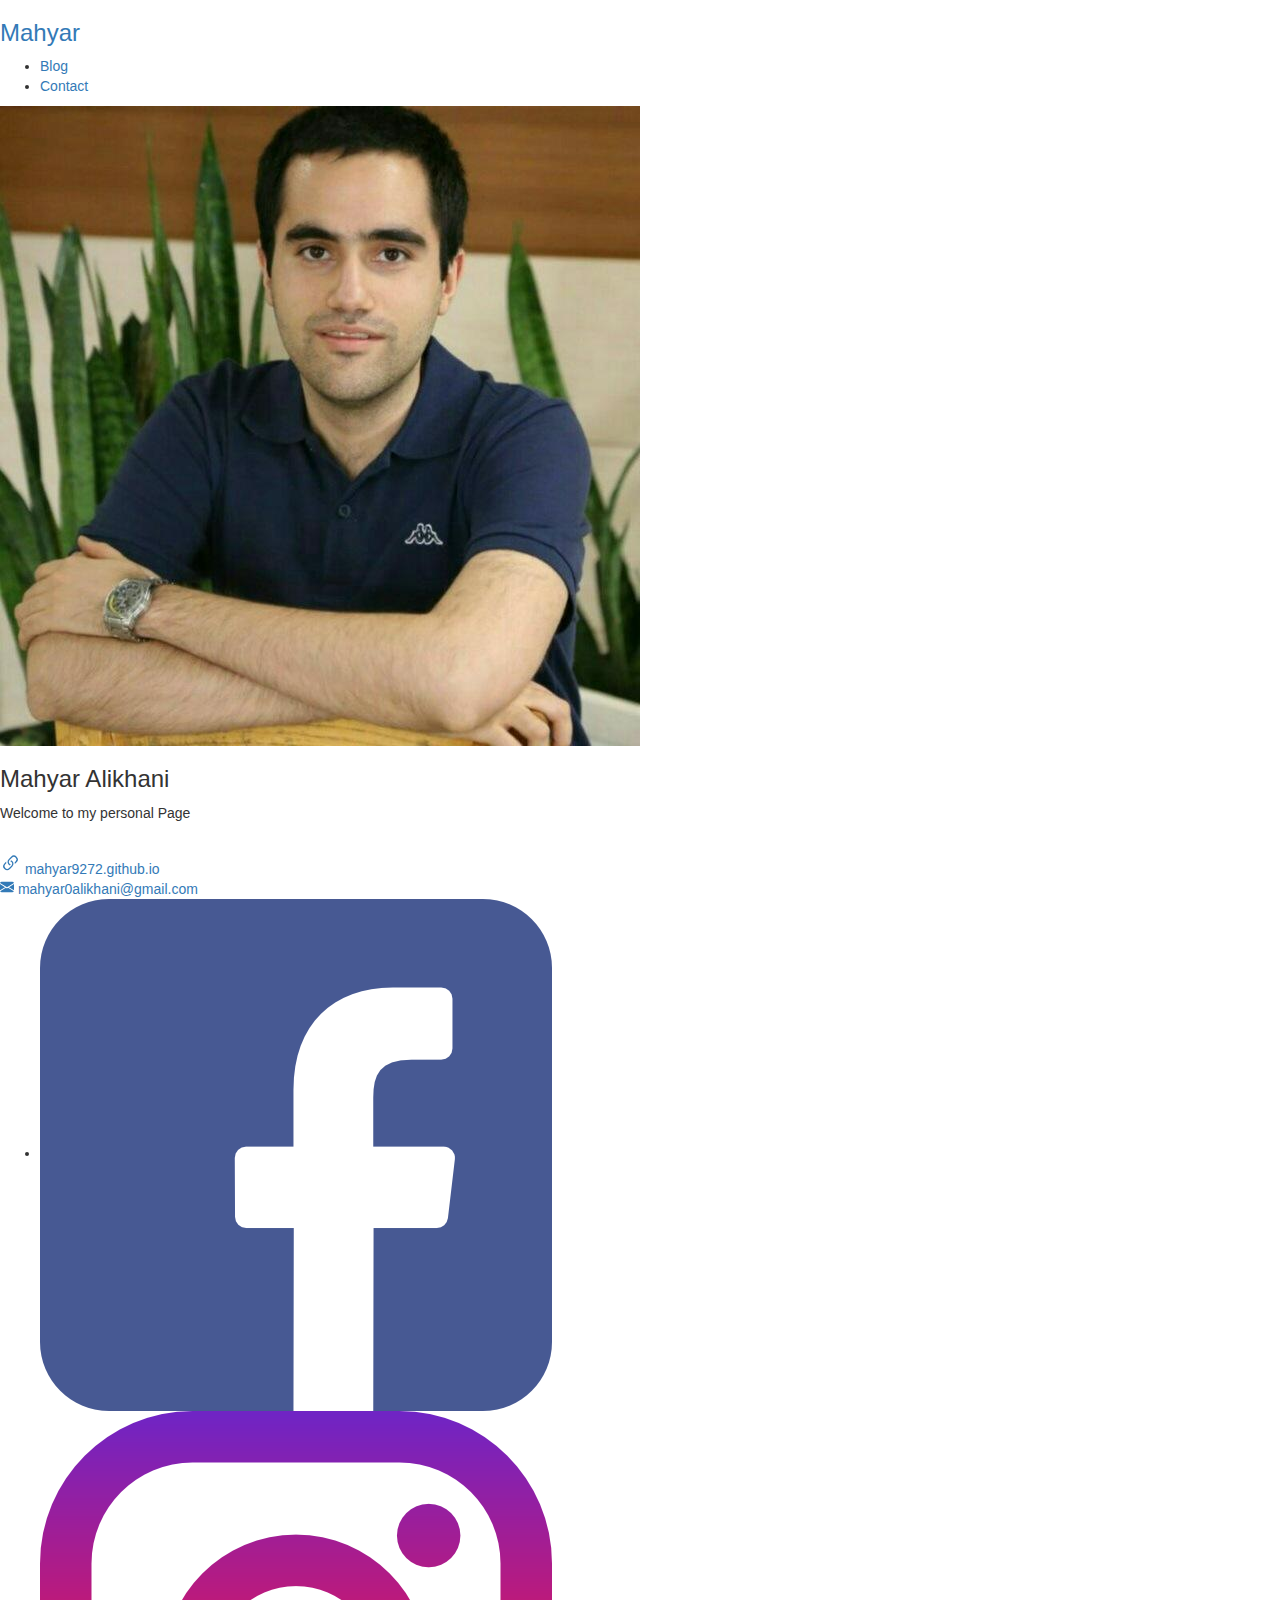
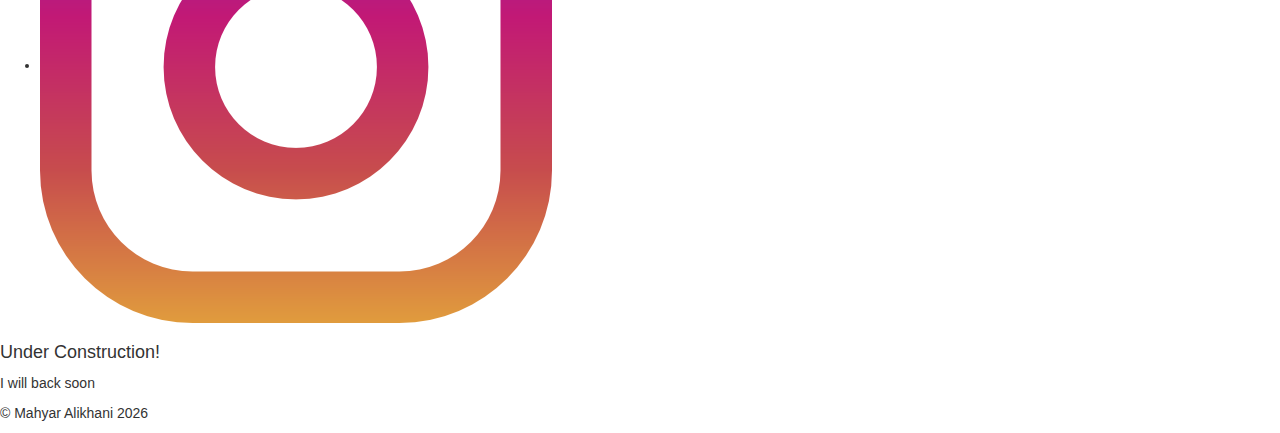
==== index.html @ 6f2d3813 "first commit" ====
<!DOCTYPE html>
<html lang="en">
<head>
    <meta charset="UTF-8">
    <meta name="viewport" content="width=device-width, initial-scale=1.0">
    <link rel="stylesheet" href="fStyle.css">
    <link rel="stylesheet" href="https://maxcdn.bootstrapcdn.com/bootstrap/3.3.7/css/bootstrap.min.css">
    <title>Mahyar</title>
</head>
<body>
    <header id="main-header" class="clearfix">
        <a href="fIndex.html">
            <h3>Mahyar</h3>
        </a>
        <nav>
            <ul>
                <li><a href="blog.html">Blog</a></li>
                <li><a href="contact.html">Contact</a></li>
            </ul>
        </nav>
    </header>
    <div style="overflow:auto">
        <div class="menu clearfix">
            <img id="profile-picture" src="images/me.jpg" alt="Mahyar Alikhani" />
            <h3>Mahyar Alikhani</h3>
            <p>Welcome to my personal Page</p>
            <br>   
            <a href="https://mahyar9272.github.io">         
                <svg width="1.5em" height="1.5em" viewBox="0 0 16 16" class="bi bi-link-45deg" fill="currentColor" xmlns="http://www.w3.org/2000/svg">
                    <path d="M4.715 6.542L3.343 7.914a3 3 0 1 0 4.243 4.243l1.828-1.829A3 3 0 0 0 8.586 5.5L8 6.086a1.001 1.001 0 0 0-.154.199 2 2 0 0 1 .861 3.337L6.88 11.45a2 2 0 1 1-2.83-2.83l.793-.792a4.018 4.018 0 0 1-.128-1.287z"/>
                    <path d="M6.586 4.672A3 3 0 0 0 7.414 9.5l.775-.776a2 2 0 0 1-.896-3.346L9.12 3.55a2 2 0 0 1 2.83 2.83l-.793.792c.112.42.155.855.128 1.287l1.372-1.372a3 3 0 0 0-4.243-4.243L6.586 4.672z"/>
                </svg> mahyar9272.github.io
            </a>
            <br>
            <a href="mailto:mahyar0alikhani@gmail.com">
                <svg width="1em" height="1em" viewBox="0 0 16 16" class="bi bi-envelope-fill" fill="currentColor" xmlns="http://www.w3.org/2000/svg">
                    <path fill-rule="evenodd" d="M.05 3.555A2 2 0 0 1 2 2h12a2 2 0 0 1 1.95 1.555L8 8.414.05 3.555zM0 4.697v7.104l5.803-3.558L0 4.697zM6.761 8.83l-6.57 4.027A2 2 0 0 0 2 14h12a2 2 0 0 0 1.808-1.144l-6.57-4.027L8 9.586l-1.239-.757zm3.436-.586L16 11.801V4.697l-5.803 3.546z"/>
                  </svg> mahyar0alikhani@gmail.com
            </a>

            <ul id="social-items">
                <li><a href="https://facebook.com/imehryar"><img src="images/facebook.png"/></a></li>
                <li><a href="https://instagram.com/immehryar"><img src="images/instagram.png"/></a></li>
            </ul>
        </div>
        <div class="main">
            <h4>Under Construction!</h4>
            <p>I will back soon</p>
        </div>
         
        <footer>
            <p>&copy Mahyar Alikhani <script>document.write(new Date().getFullYear());</script></p>

        </footer>     

    
</body>
</html>
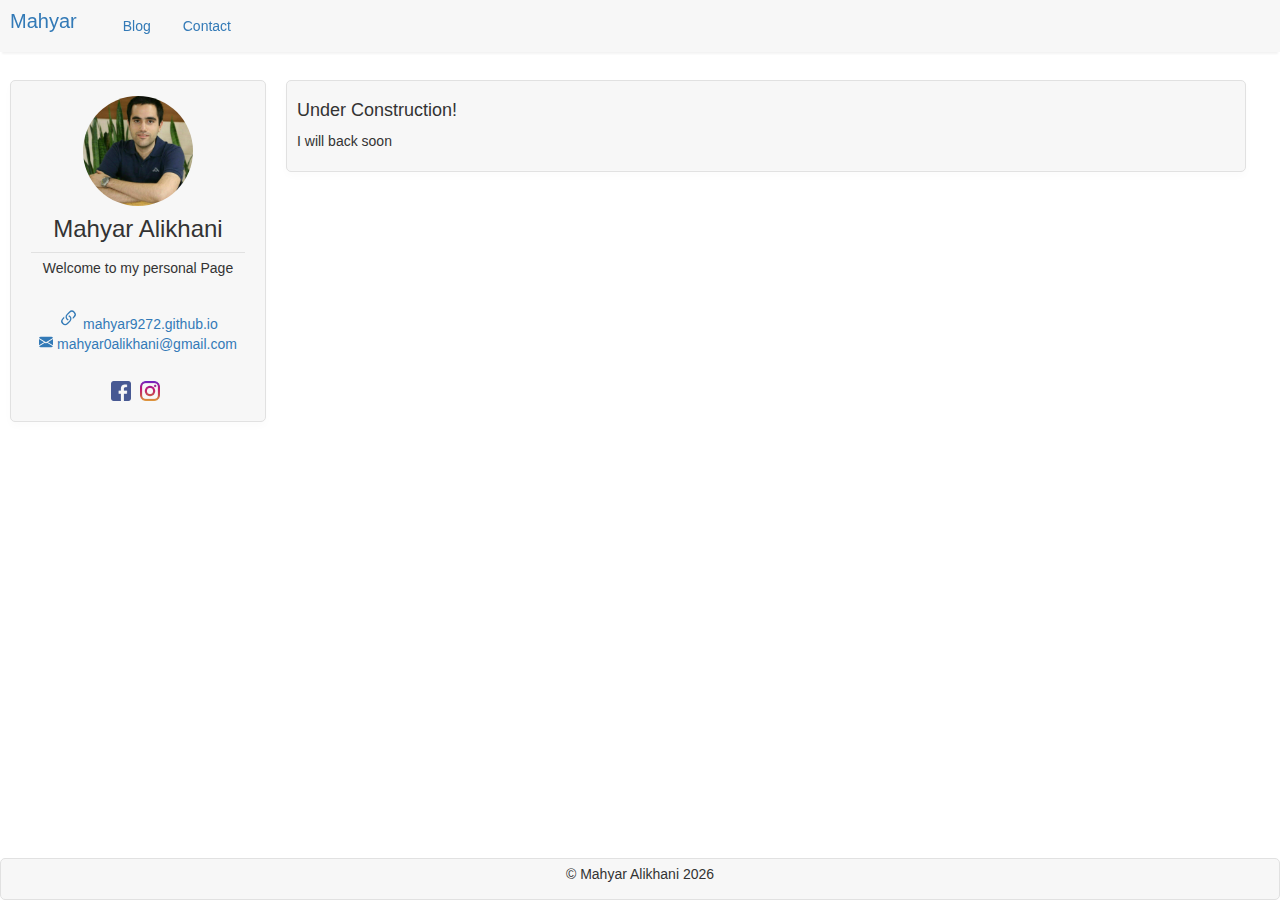
==== commit 5f47ae9a: "some fixes on index.html--first release" ====
--- a/index.html
+++ b/index.html
@@ -3,13 +3,13 @@
 <head>
     <meta charset="UTF-8">
     <meta name="viewport" content="width=device-width, initial-scale=1.0">
-    <link rel="stylesheet" href="fStyle.css">
+    <link rel="stylesheet" href="style.css">
     <link rel="stylesheet" href="https://maxcdn.bootstrapcdn.com/bootstrap/3.3.7/css/bootstrap.min.css">
     <title>Mahyar</title>
 </head>
 <body>
     <header id="main-header" class="clearfix">
-        <a href="fIndex.html">
+        <a href="index.html">
             <h3>Mahyar</h3>
         </a>
         <nav>
--- a/style.css
+++ b/style.css
@@ -0,0 +1,130 @@
+*{
+    padding: 0;
+    margin: 0
+}
+*{
+    box-sizing: border-box;
+}
+html{
+    font-family: "Helvetica Neue", Helvetica, sans-serif;
+    padding-top: 70px;
+}
+#main-header{
+    background: #f7f7f7;
+    border: 1px #000000;
+    padding: 10px;
+    box-shadow: 0 4px 2px -2px rgba(0, 0, 0, .05);
+    position: fixed;
+    top: 0;
+    left: 0;
+    right: 0;
+    z-index: 5;
+
+}
+#main-header h3{
+    font-size: 20px;
+    margin: 0;
+    margin-right: 20px;
+    float: left;
+}
+#main-header nav ul{
+    list-style: none;
+    padding: 0;
+    margin: 0;
+}
+
+#main-header nav ul li{
+    float: left;
+    margin-left: 20px;
+}
+#main-header nav ul li a{
+    padding: 5px;
+    display: block;
+    text-decoration: none;
+    border: 1px solid transparent;
+}
+#main-header nav ul li a:hover{
+    background: #f7f7f7;
+    border: 1px solid #e1e1e1;
+    border-radius: 10%;
+}
+.clearfix:after {
+    visibility: hidden;
+    display: block;
+    font-size: 0;
+    content: " ";
+    clear: both;
+    height: 0;
+}
+
+/* ---END HEADER--- */
+
+.main {
+    float:left;
+    margin: 10px;
+    padding: 10px;
+    background: #f7f7f7;
+    box-shadow: 0 4px 8px 0 #00000005;
+    border: 1px solid #e1e1e1;
+    width: 75%;
+    border-radius: 5px;
+}
+.menu {
+    float:left;
+    width:20%;
+    margin: 10px;
+    padding: 10px;
+    text-align:center;
+    background: #f7f7f7;
+    box-shadow: 0 4px 8px 0 #00000005;
+    border: 1px solid #e1e1e1;
+    border-radius: 5px;
+  }
+.menu h3 {
+    border-bottom: 1px solid #e1e1e1;
+    margin: 5px 10px;
+    padding-bottom: 10px;
+}
+#profile-picture{
+    width: 120px;
+    height: 120px;
+    border-radius: 50%;
+    padding: 5px;
+    background-size: cover;
+}
+#social-items{
+    padding-top: 25px;
+}
+#social-items li {
+    list-style: none;
+    text-align: center;
+    text-decoration: none;
+    display: inline;
+    margin-right: 5px;
+}
+#social-items li a img{
+    width: 20px;
+    height: 20px;
+}
+@media only screen and (max-width:856px) {
+    /* For mobile phones: */
+    .menu, .main {
+      width:100%;
+    }
+}
+hr{
+    height: 0;
+    box-sizing: content-box; 
+    border-top: 1px solid #eee";
+}
+footer{
+    float: left;
+    text-align: center;
+    bottom: 0;
+    position: absolute;
+    width: 100%;
+    padding: 5px;
+    border: 1px solid #e1e1e1;
+    background: #f7f7f7;
+    border-radius: 5px;
+}
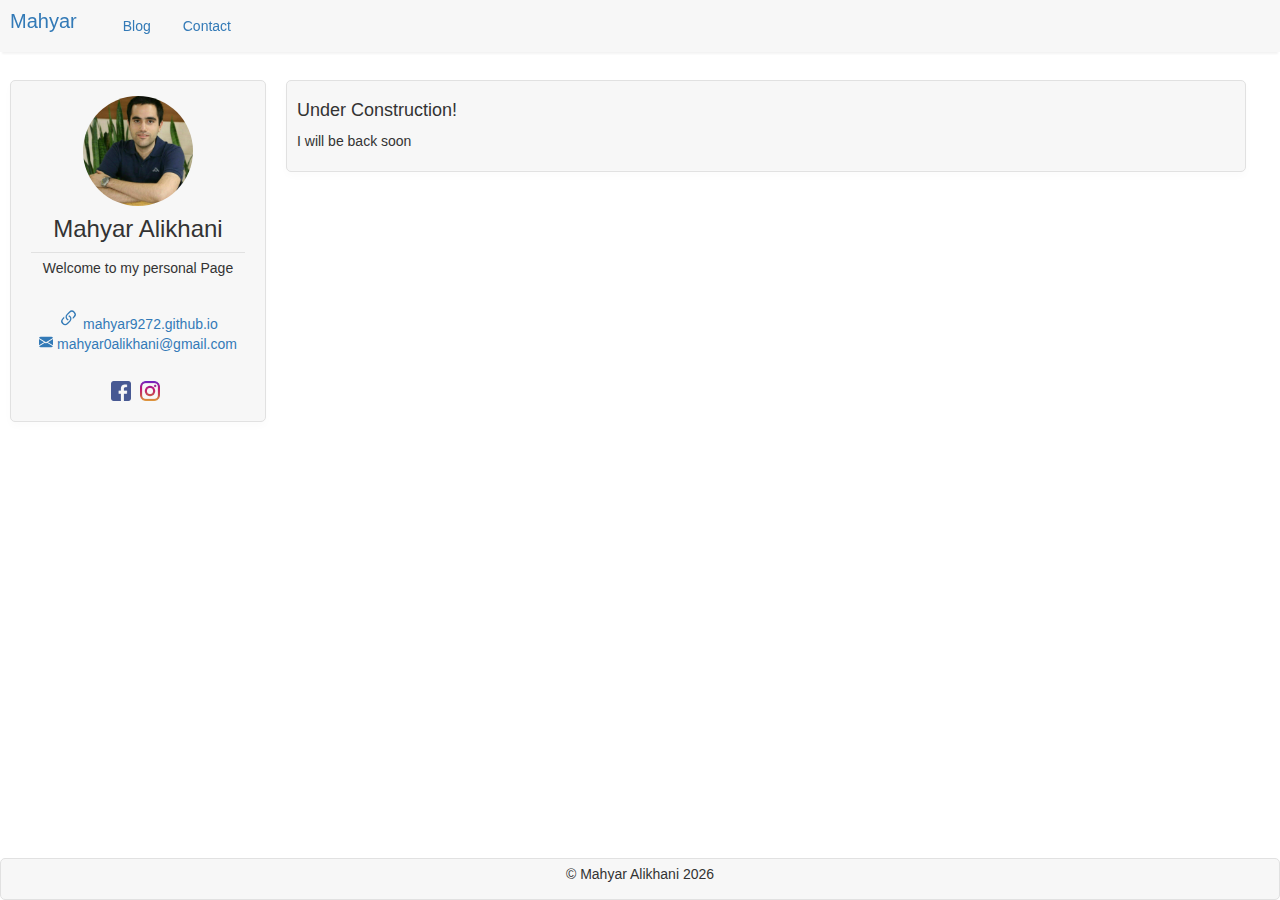
==== commit 2dabe0b3: "some minor fixes" ====
--- a/index.html
+++ b/index.html
@@ -45,7 +45,7 @@
         </div>
         <div class="main">
             <h4>Under Construction!</h4>
-            <p>I will back soon</p>
+            <p>I will be back soon</p>
         </div>
          
         <footer>
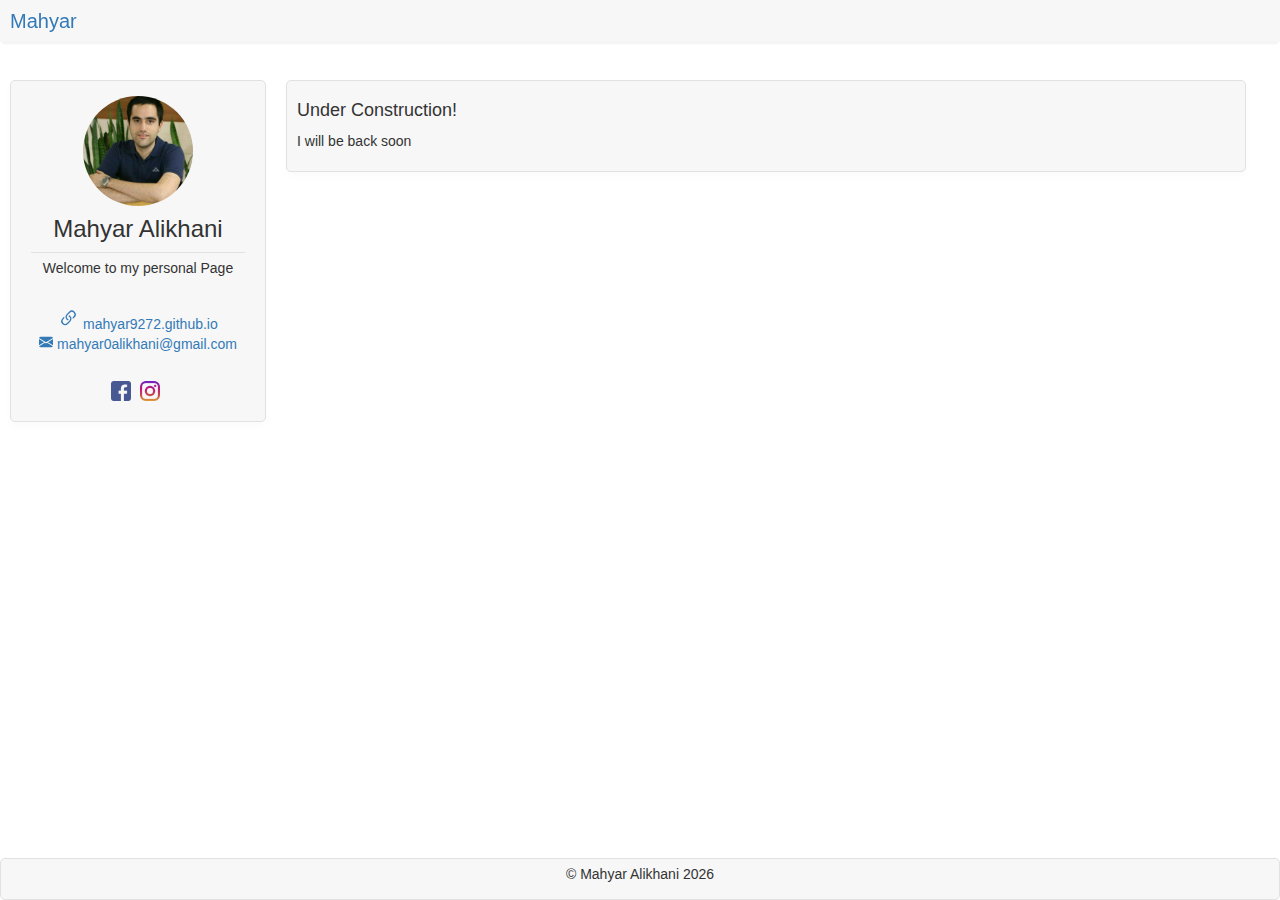
==== commit 323d5d08: "Update index.html" ====
--- a/index.html
+++ b/index.html
@@ -14,8 +14,6 @@
         </a>
         <nav>
             <ul>
-                <li><a href="blog.html">Blog</a></li>
-                <li><a href="contact.html">Contact</a></li>
             </ul>
         </nav>
     </header>
@@ -55,4 +53,4 @@
 
     
 </body>
-</html>+</html>
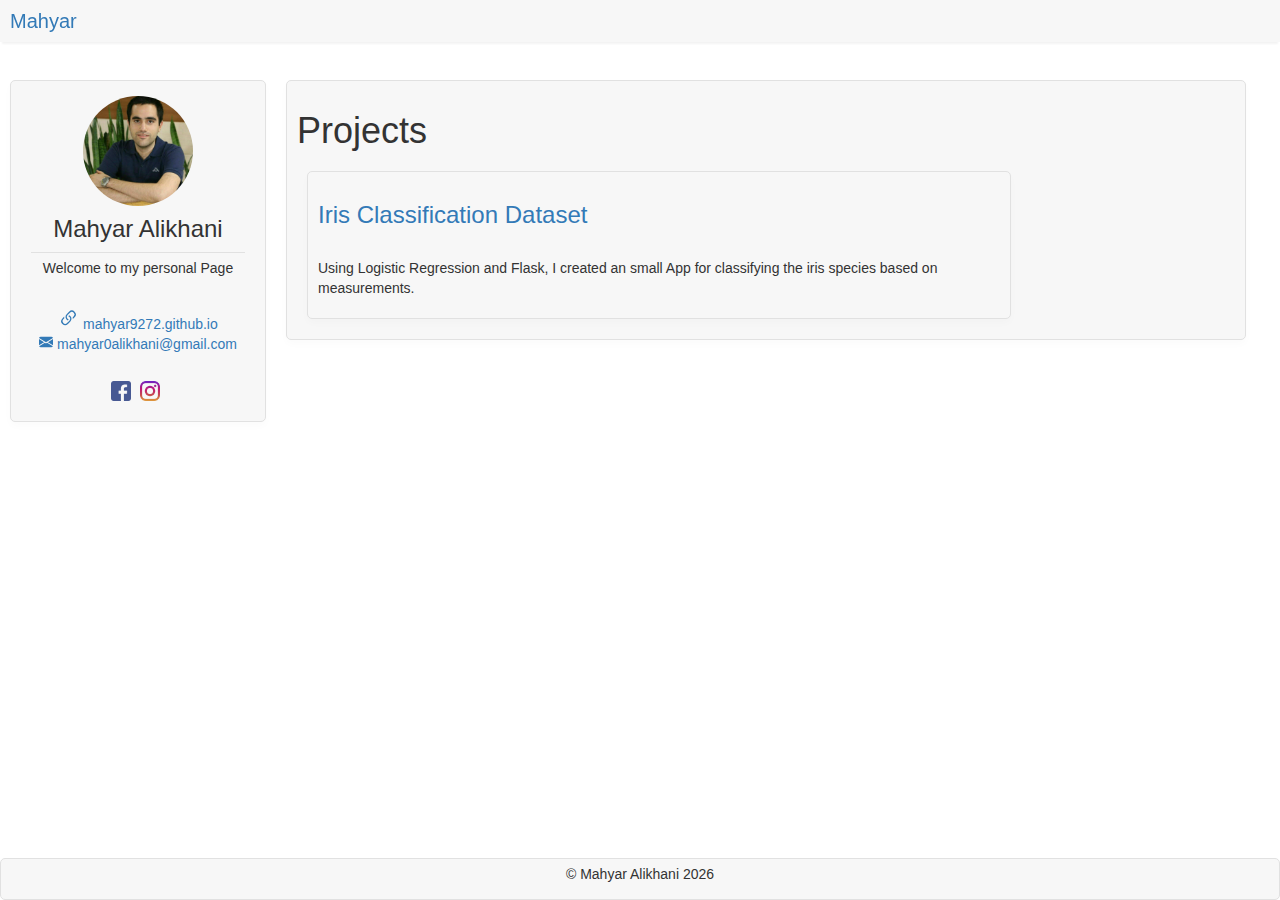
==== commit 11dac8d1: "Updated index" ====
--- a/index.html
+++ b/index.html
@@ -42,8 +42,12 @@
             </ul>
         </div>
         <div class="main">
-            <h4>Under Construction!</h4>
-            <p>I will be back soon</p>
+            <h1>Projects</h1>
+            <div class="main">
+                <h3><a href="https://firstirisdataapi.herokuapp.com/"  target="_blank">Iris Classification Dataset</a></h3>
+                <br>
+                <p> Using Logistic Regression and Flask, I created an small App for classifying the iris species based on measurements. </p>
+            </div>
         </div>
          
         <footer>
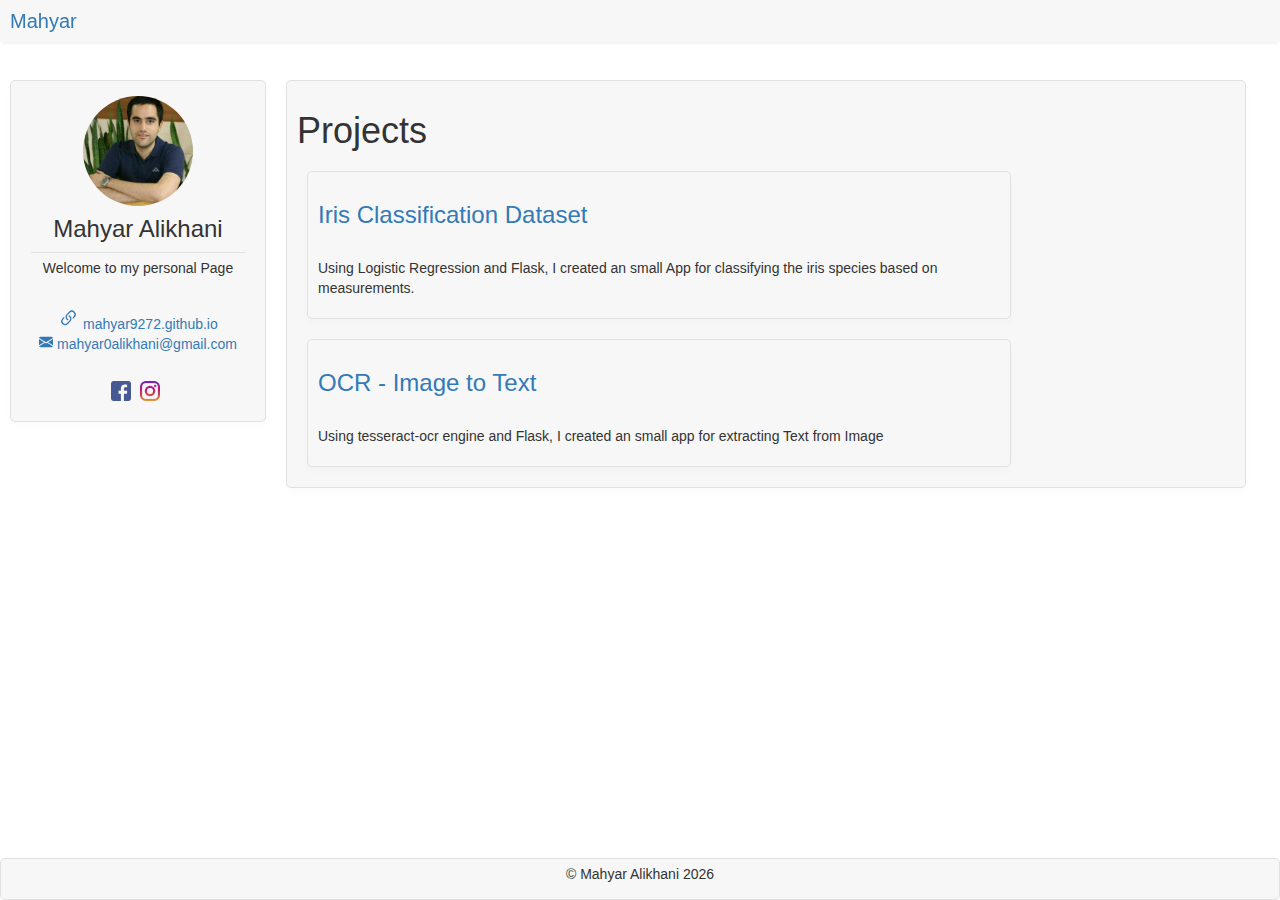
==== commit 016758a6: "Update index.html" ====
--- a/index.html
+++ b/index.html
@@ -48,6 +48,11 @@
                 <br>
                 <p> Using Logistic Regression and Flask, I created an small App for classifying the iris species based on measurements. </p>
             </div>
+            <div class="main">
+                <h3><a href="https://ocrbymahyar.herokuapp.com/"  target="_blank">OCR - Image to Text</a></h3>
+                <br>
+                <p> Using tesseract-ocr engine and Flask, I created an small app for extracting Text from Image </p>
+            </div>
         </div>
          
         <footer>
